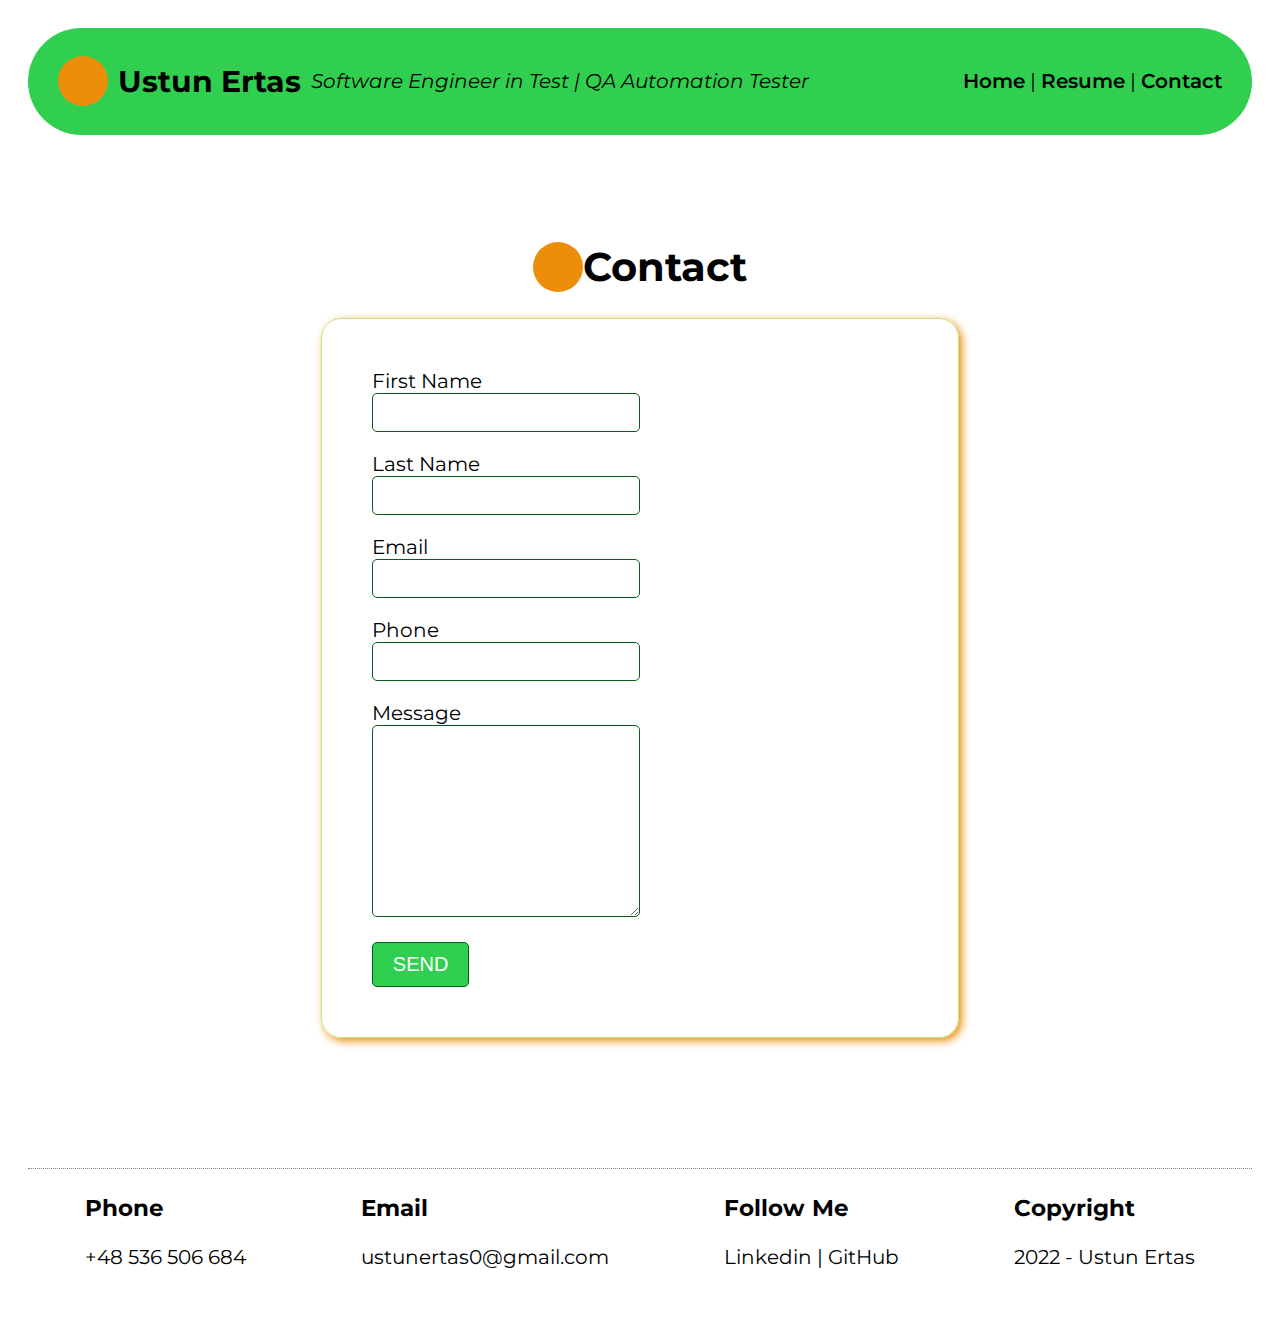
==== contact.html @ 4e2d4677 "ilk version" ====
<!DOCTYPE html>
<html lang="en">
  <head>
    <meta charset="UTF-8" />
    <meta http-equiv="X-UA-Compatible" content="IE=edge" />
    <meta name="viewport" content="width=device-width, initial-scale=1.0" />
    <title>Ustun Ertas - Resume</title>
    <link rel="stylesheet" href="css/style.css" />
  </head>
  <body>
    <!-- PAGE HEADER -->
    <div class="header">
      <div class="title">
        <span></span>
        <h2>Ustun Ertas</h2>
        <i>Software Engineer in Test | QA Automation Tester</i>
      </div>

      <div class="menu">
        <a href="index.html">Home</a> | <a href="resume.html">Resume</a> |
        <a href="contact.html">Contact</a>
      </div>
    </div>
    <!-- PAGE HEADER -->

    <!-- PAGE CONTENT -->
    <div class="content">
      <h1><span></span> Contact</h1>

      <div class="section">
        <div class="card">
          <div class="left">
            <!-- !!!!!!!!!!!!!!!!!!!!!!!!!!!!!!!!!!!! ATTENTION !!!!!!!!!!!!!!!!!!!!!!!!!!!!!!!!!!!! -->
            <!-- if you want to receive the emails sended by the following form and includes visitor's information, please replace john@due.com email address with yours -->
            <!-- 👇👇👇👇👇👇👇👇👇👇👇👇👇👇👇👇👇👇👇👇👇👇👇👇👇👇👇👇👇👇👇👇👇👇👇👇👇👇 -->
            <form
              action="https://formsubmit.co/ustunertas0@gmail.com"
              method="POST"
              target="_blank"
            >
              <div class="form-row">
                <div>
                  <label for="firstName">First Name</label>
                </div>
                <input type="text" name="firstName" id="firstName" />
              </div>

              <div class="form-row">
                <div>
                  <label for="lastName">Last Name</label>
                </div>
                <input type="text" name="lastName" id="lastName" />
              </div>

              <div class="form-row">
                <div>
                  <label for="email">Email</label>
                </div>
                <input type="text" name="email" id="email" />
              </div>

              <div class="form-row">
                <div>
                  <label for="phone">Phone</label>
                </div>
                <input type="text" name="phone" id="phone" />
              </div>

              <div class="form-row">
                <div>
                  <label for="message">Message</label>
                </div>

                <textarea
                  name="message"
                  id="message"
                  cols="30"
                  rows="10"
                ></textarea>
              </div>

              <button type="submit">SEND</button>
            </form>
          </div>
        </div>
      </div>
    </div>
    <!-- PAGE CONTENT -->

    <!-- PAGE FOOTER -->
    <div class="footer">
      <div>
        <h3>Phone</h3>
        <p>+48 536 506 684</p>
      </div>

      <div>
        <h3>Email</h3>
        <p>ustunertas0@gmail.com</p>
      </div>

      <div>
        <h3>Follow Me</h3>
        <p>Linkedin | GitHub</p>
      </div>

      <div>
        <h3>Copyright</h3>
        <p>2022 - Ustun Ertas</p>
      </div>
    </div>
    <!-- PAGE FOOTER -->
  </body>
</html>
---- css/style.css ----
@import url("https://fonts.googleapis.com/css2?family=Montserrat:wght@100;200;300;400;500;600;700;800;900&display=swap");

:root {
  --color1: rgb(7, 91, 29);
  --color2: rgb(48, 207, 80);
  --color3: rgb(204, 224, 123);
  --color4: rgb(236, 142, 9);
}

* {
  box-sizing: border-box;
}

body {
  font-family: "Montserrat", sans-serif;
  padding: 20px;
  font-size: 20px;
}

a {
  text-decoration: none;
}

input,
textarea {
  border: 1px solid var(--color1);
  border-radius: 5px;
  padding: 10px;
  width: 50%;
  font-size: 15px;
}

button {
  border: 1px solid var(--color1);
  border-radius: 5px;
  padding: 10px 20px;
  background-color: var(--color2);
  color: white;
  font-size: 20px;
}

.header {
  display: flex;
  justify-content: space-between;
  align-items: center;
  background-color: var(--color2);
  padding: 10px 30px;
  border-radius: 60px;
}

.header .title {
  display: flex;
  align-items: center;
  gap: 10px;
}

.header .menu a {
  font-weight: 600;
  color: black;
}

.content h1 span,
.header span {
  width: 50px;
  height: 50px;
  border-radius: 25px;
  background-color: var(--color4);
}

.content h1 {
  display: flex;
}

.content {
  display: flex;
  flex-direction: column;
  align-items: center;
  padding: 80px;
}

.content .about {
  display: flex;
  justify-content: center;
  width: 70%;
}

.content .about img {
  width: 500px;
  height: 500px;
  border-radius: 250px;
  border: 15px solid var(--color3);
}

.content .description {
  display: flex;
  flex-direction: column;
  justify-content: center;
  padding: 50px;
}

.content .toolbar {
  display: flex;
  gap: 20px;
}

.content .toolbar a {
  background-color: var(--color3);
  width: 100px;
  height: 100px;
  border-radius: 50px;
  display: flex;
  justify-content: center;
  align-items: center;
  font-weight: 700;
  box-shadow: 3px 3px 8px var(--color4);
}

.section {
  width: 60%;
}

.section .card {
  display: flex;
  align-items: center;
  border: 1px solid var(--color3);
  border-radius: 20px;
  padding: 50px;
  margin-bottom: 50px;
  gap: 40px;
  box-shadow: 3px 3px 8px var(--color4);
}

.section .card h2 {
  color: var(--color1);
}

.section .card .left {
  flex: 3;
}

.section .card .right {
  flex: 2;
}

.section .form-row {
  margin-bottom: 20px;
}

.footer {
  display: flex;
  justify-content: space-around;
  border-top: 1px dotted gray;
}
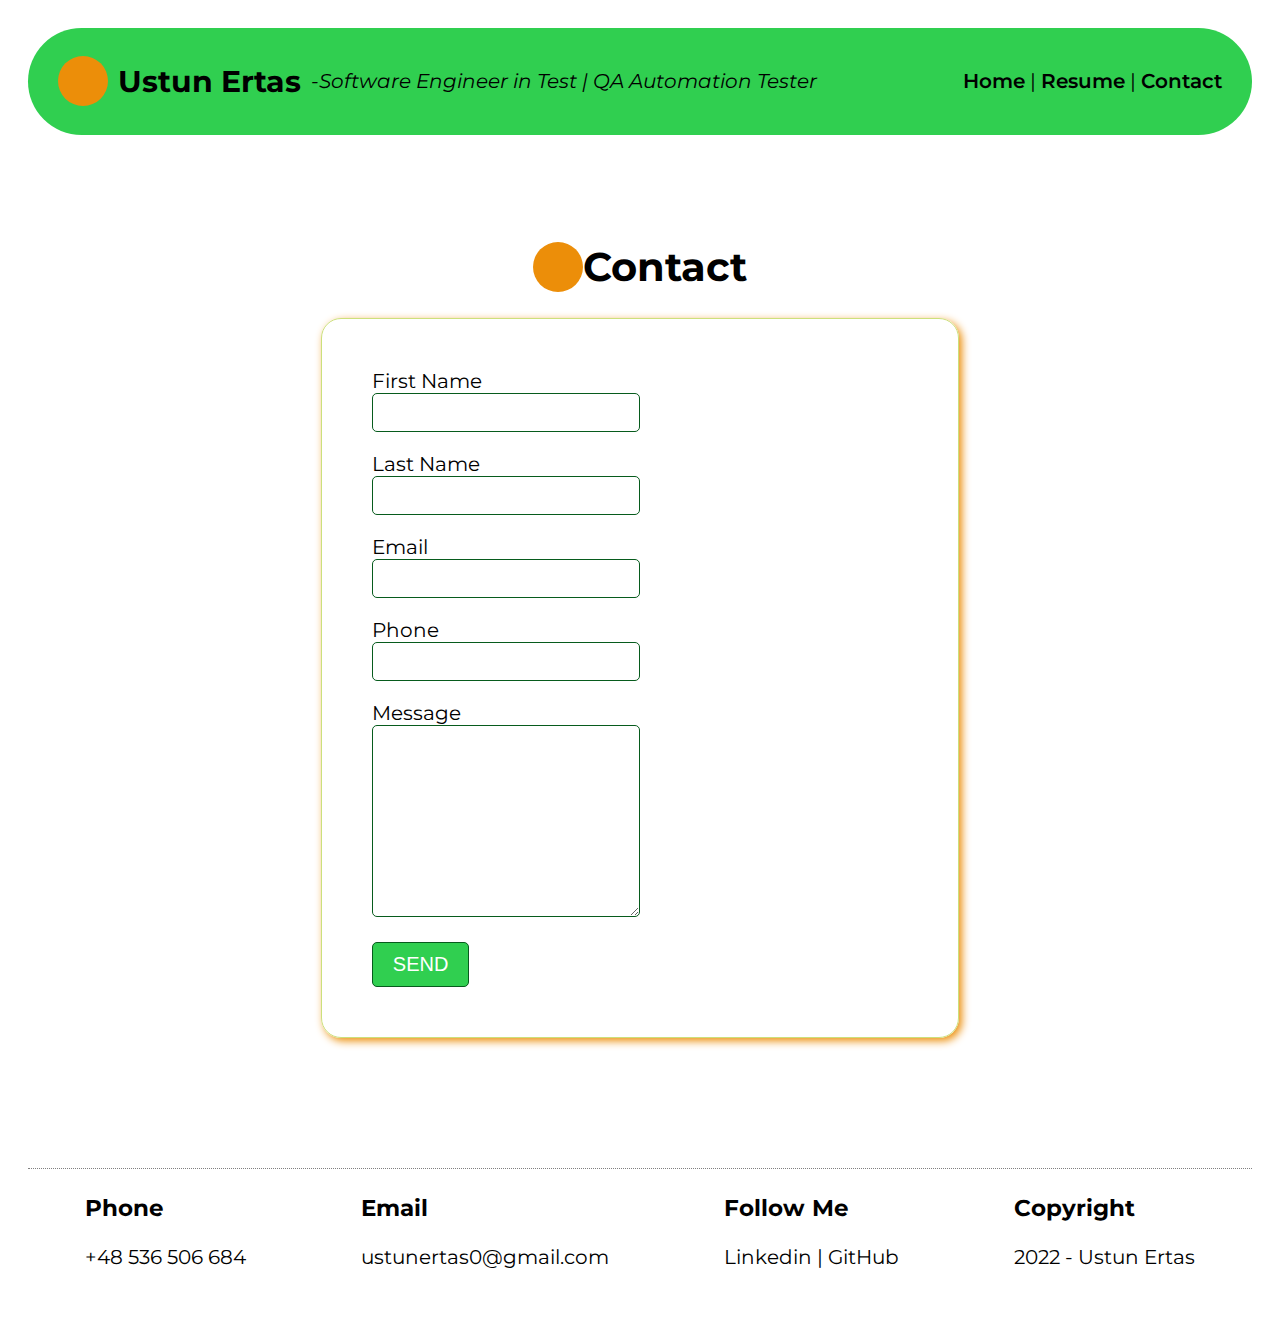
==== commit 1f3163fa: "05.12.22" ====
--- a/contact.html
+++ b/contact.html
@@ -13,7 +13,7 @@
       <div class="title">
         <span></span>
         <h2>Ustun Ertas</h2>
-        <i>Software Engineer in Test | QA Automation Tester</i>
+        <i> -Software Engineer in Test | QA Automation Tester</i>
       </div>
 
       <div class="menu">
--- a/css/style.css
+++ b/css/style.css
@@ -150,4 +150,4 @@
   display: flex;
   justify-content: space-around;
   border-top: 1px dotted gray;
-}+}
